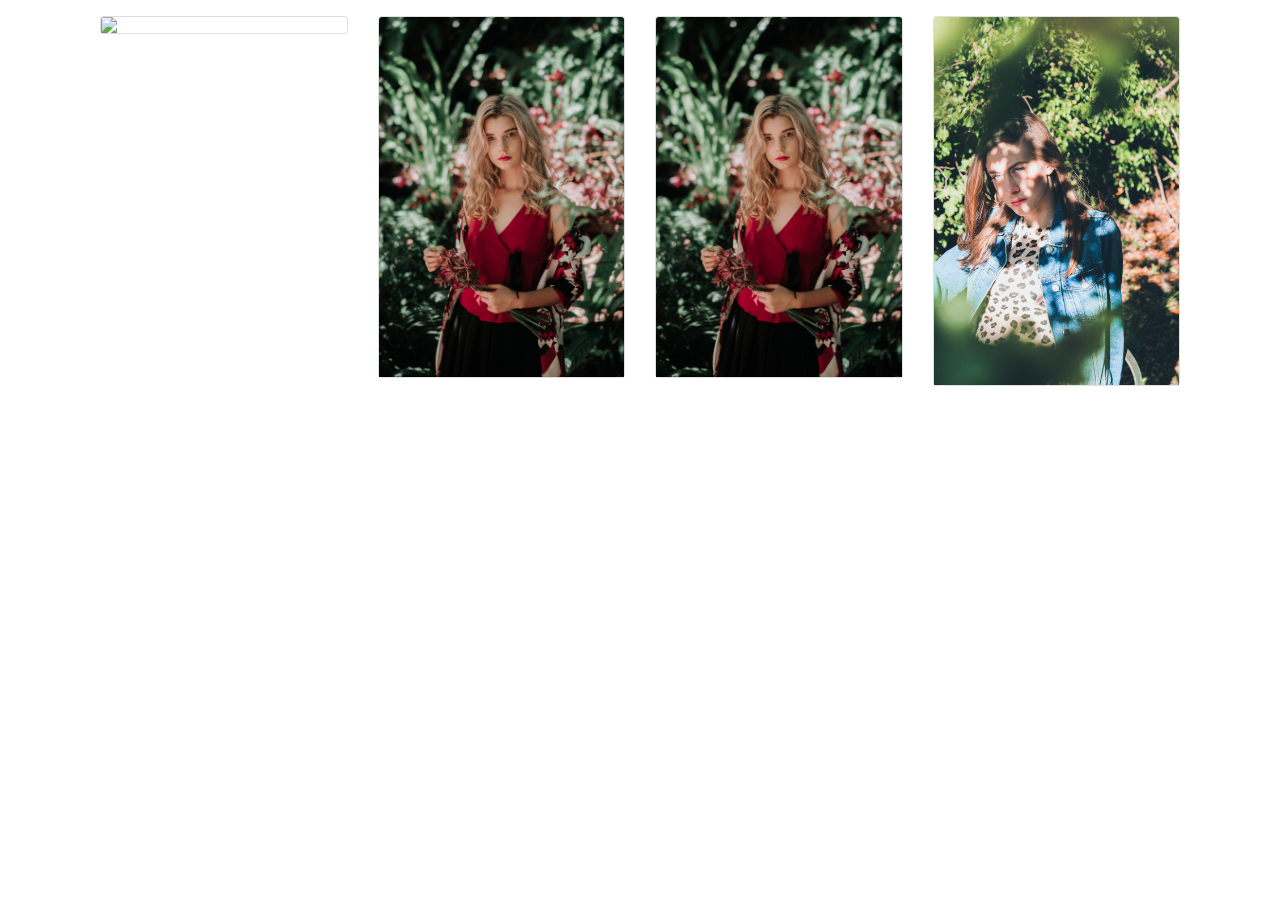
==== contact.html @ fda1fbad "Model, Content Page by KMN" ====
<!DOCTYPE html>
<html>
<head>
  <title>Model Agency</title>
  <meta name="viewport" content="width=device-width, initial-scale=1, shrink-to-fit=no">
  <link rel="stylesheet" type="text/css" href="css/bootstrap.min.css">
  <script type="text/javascript" src="js/jquery.min.js"></script>
  <script type="text/javascript" src="js/bootstrap.bundle.min.js"></script>
  <link rel="stylesheet" type="text/css" href="style.css">
  <link rel="stylesheet" type="text/css" href="font.css">
  <script type="text/javascript" href="custom.js"></script>
</head>
<body>
	<div class="container"> 
  <div class="container">
    <div class="row">

        <!--first slide-->
      <div class="col-lg-3 col-md-6 col-sm-12 my-3">
            <div class="card">
              <img src="images/2.jpg" class="card-img-top">
            </div>
             </div>
            <div class="col-lg-3 col-md-6 col-sm-12 my-3">
            <div class="card">
              <img src="images/14.jpg" class="card-img-top">
            </div>
          </div>
            <div class="col-lg-3 col-md-6 col-sm-12 my-3">
            <div class="card">
              <img src="images/14.jpg" class="card-img-top">
            </div>
          </div>
            <div class="col-lg-3 col-md-6 col-sm-12 my-3">
            <div class="card">
              <img src="images/15.jpg" class="card-img-top">
            </div>
          </div>
        </div>

  </div>
</div>

</body>
</html>
---- style.css ----
#banner {
	background: linear-gradient(to bottom,rgba(218,165,146,.4)0,rgba(218,165,146,4)100%),url(images/7.jpg); 
	width:100%; 
	height:100vh;
	background-repeat: no-repeat;
	background-position: center; 
	background-size: cover; 
}

#headertitle{
	font-family: marck;
}

*{
	font-family: baloo;
}

#divider{
	max-width: 3.25rem; 
	border-width: .2rem; 
	border-color: #fff;
}

#headermain{
	padding:1.25rem 2.25rem;
	font-size:.85rem; 
	font-weight:700; 
	text-transform: uppercase;
	border:none; 
	border-radius: 10rem; 
	background-color: #fff;
}
---- font.css ----
@font-face{
	font-family:"marck"; 
	src:url('fonts/Marck_Script/MarckScript-Regular.ttf');
}

@font-face{
	font-family:'markazi'; 
	src:url('fonts/Markazi_Text/MarkaziText.ttf');
}
@font-face{
	font-family:'tange'; 
	src:url('fonts/Tangerine/Tangerine-Regular.ttf');
}

@font-face{
	font-family:'baloo'; 
	src:url('fonts/Baloo/BalooChettan2-Regular.ttf');
}
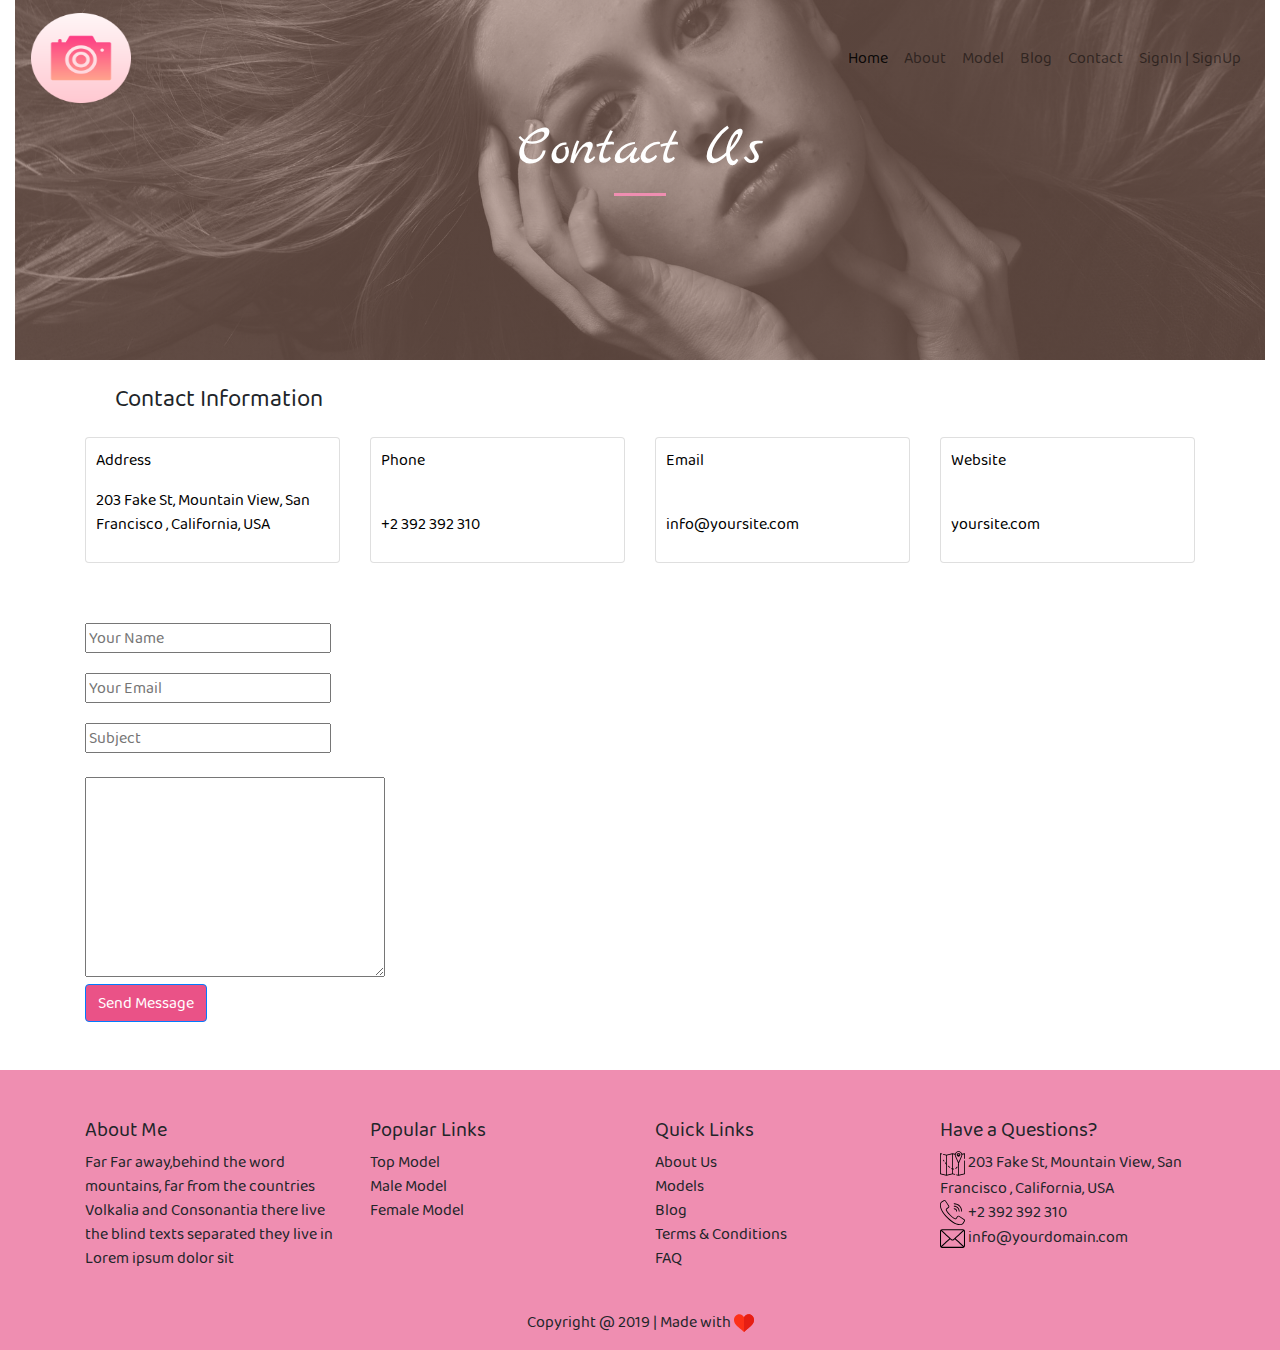
==== commit 3e6199d7: "Message" ====
--- a/contact.html
+++ b/contact.html
@@ -11,35 +11,204 @@
   <script type="text/javascript" href="custom.js"></script>
 </head>
 <body>
-	<div class="container"> 
-  <div class="container">
-    <div class="row">
-
-        <!--first slide-->
-      <div class="col-lg-3 col-md-6 col-sm-12 my-3">
-            <div class="card">
-              <img src="images/2.jpg" class="card-img-top">
-            </div>
-             </div>
-            <div class="col-lg-3 col-md-6 col-sm-12 my-3">
-            <div class="card">
-              <img src="images/14.jpg" class="card-img-top">
-            </div>
-          </div>
-            <div class="col-lg-3 col-md-6 col-sm-12 my-3">
-            <div class="card">
-              <img src="images/14.jpg" class="card-img-top">
-            </div>
-          </div>
-            <div class="col-lg-3 col-md-6 col-sm-12 my-3">
-            <div class="card">
-              <img src="images/15.jpg" class="card-img-top">
-            </div>
-          </div>
+ <div class="container-fluid">
+        <div id="banner3">
+            <nav class="navbar navbar-expand-lg navbar-light">
+                <a class="navbar-brand" href="#"> <img src="images/logo2.png" style="width:100px; height:90px;"></a>
+                <button class="navbar-toggler" type="button" data-toggle="collapse" data-target="#navbarSupportedContent" aria-controls="navbarSupportedContent" aria-expanded="false" aria-label="Toggle navigation">
+                  <span class="navbar-toggler-icon"></span>
+                </button>
+
+                <div class="collapse navbar-collapse" id="navbarSupportedContent">
+                  <ul class="navbar-nav ml-auto">
+                    <li class="nav-item active">
+                      <a class="nav-link" href="index.html">Home</a>
+                    </li>
+                    <li class="nav-item">
+                      <a class="nav-link" href="about.html">About</a>
+                    </li>
+                     <li class="nav-item">
+                      <a class="nav-link" href="model.html">Model</a>
+                    </li>
+                     <li class="nav-item">
+                      <a class="nav-link" href="blog.html">Blog</a>
+                    </li>
+                     <li class="nav-item">
+                      <a class="nav-link" href="contact.html">Contact</a>
+                    </li>
+                     <li class="nav-item">
+                      <a class="nav-link" href="#">SignIn | SignUp</a>
+                    </li>
+
+
+                  </ul>
+                </div>
+
+            </nav>
+
+          <div class="container4">
+              <div class="row justify-content-center">
+                <div class="col-10 " style=" margin-top:1.4px">
+                  <h1 class="text-white display-4 text-center" id="headertitle2">  Contact Us </h1>
+                  <hr id="divider2">
+                </div>
+              
+                
+              </div>
+          </div>
+          </div>
+          <br>
+           <h4 style="margin-left: 100px">Contact Information</h4>
+
+          <div class="container"> 
+            <div class="container3s">
+            <div class="row">
+
+            <!--first slide-->
+            <div class="col-lg-3 col-md-6 col-sm-12 my-3">
+            <div class="card">
+              <p style="text-align: left">
+               Address
+              </p>
+              <p style="text-align: left">
+                 203 Fake St, Mountain View, San Francisco , California, USA 
+              </p>
+
+            </div>
+            </div>
+
+            <div class="col-lg-3 col-md-6 col-sm-12 my-3">
+            <div class="card">
+               <p style="text-align: left">
+               Phone
+              </p>
+              <br>
+            <p style="text-align: left">
+                +2 392 392 310
+              </p>
+            </div>
+            </div>
+
+            <div class="col-lg-3 col-md-6 col-sm-12 my-3">
+            <div class="card">
+           <p style="text-align: left">
+               Email
+              </p>
+              <br>
+             <p style="text-align: left">
+                info@yoursite.com
+              </p>
+
+            </div>
+            </div>
+
+            <div class="col-lg-3 col-md-6 col-sm-12 my-3">
+            <div class="card">
+            <p style="text-align: left">
+                Website
+              </p>
+              <br>
+              <p style="text-align: left">
+                yoursite.com
+              </p>
+            </div>
+            </div>
+           
+            </div>
+          </div>
+
         </div>
-
+</div>
+<br>
+
+
+<div class="container">
+  <div class="row">
+    <div class="col-lg-4">
+      <form>
+        <div>
+      <input type="text" name="name" placeholder="Your Name"  maxlength="200" style="margin-top:20px;"> <br>
+      <input type="text" name="email" placeholder="Your Email" style="margin-top:20px;"> <br>
+      <input type="text" name="subj" placeholder="Subject" style="margin-top:20px;"> <br> <br>
+      <textarea maxlength="30" style="height:200px; width:300px"></textarea>
+      </div>
+      </form>
+      <button type="button" class="btn btn-primary" style="background-color:#ea5287"> Send Message</button>
+    </div>
+
+    <div class="col-lg-4">
+      <iframe src="https://www.google.com/maps/embed?pb=!1m18!1m12!1m3!1d3818.6059881264796!2d96.12316661467938!3d16.845891722630235!2m3!1f0!2f0!3f0!3m2!1i1024!2i768!4f13.1!3m3!1m2!1s0x30c1953fc49fb755%3A0x45b19605a43c3143!2sMyanmar%20IT%20Consulting!5e0!3m2!1sen!2smm!4v1585749444147!5m2!1sen!2smm" width="700" height="370" frameborder="0" style="border:0;" allowfullscreen="" aria-hidden="false" tabindex="0" ></iframe>
+      
+    </div>
+    
   </div>
 </div>
+<br>
+<br>
+
+<footer id="footer" class="footer-1">
+      <div class="main-footer">
+      <div class="container">
+      <div class="row">
+        
+      <div class="col-lg-3 col-sm-6 col-md-3 mt-5 ">
+      <div>
+      <h5>About Me</h5>
+      <p>Far Far away,behind the word mountains, far from the countries Volkalia and Consonantia there live the blind texts separated they live in Lorem ipsum dolor sit</p>
+      </div>
+      </div>
+
+      <div class="col-lg-3 col-sm-6 col-md-3 mt-5">
+          <div>
+              <h5> Popular Links</h5>
+              <p>Top Model <br>
+               Male Model <br>
+              Female Model</p>
+
+          </div>
+      </div>
+
+      <div class="col-lg-3 col-sm-6 col-md-3 mt-5">
+          <div>
+              <h5>Quick Links</h5>
+              <p>About Us <br>
+                  Models <br>
+                Blog <br>
+                Terms & Conditions <br> 
+              FAQ </p> 
+
+          </div>
+      </div>
+
+
+
+      <div class="col-lg-3 col-sm-6 col-md-3 mt-5">
+
+          <div class="widget no-box">
+          <h5 class="widget-title">Have a Questions?</h5>
+          <p>  <img src="images/map.svg" style="width:25px; height:25px;"> 203 Fake St, Mountain View, San Francisco , California, USA <br> 
+           <img src="images/phone.svg" style="width:25px; height:25px;"> +2 392 392 310<br>
+           <img src="images/mail.svg" style="width:25px; height:25px;"> info@yourdomain.com<br>
+
+      </ul>
+      </div>
+      </div>
+
+      </div>
+      </div>
+      </div>
+        <br>
+      <div class="footer-copyriht">
+      <div class="container">
+      <div class="row">
+      <div class="col-md-12 text-center">
+      <p>Copyright @ 2019 | Made with  <img src="images/heart.svg" style="width:20px; height:20px"> </p>
+      </div>
+      </div>
+      </div>
+      </div>
+</footer>
+
 
 </body>
 </html>--- a/style.css
+++ b/style.css
@@ -1,5 +1,5 @@
-#banner {
-	background: linear-gradient(to bottom,rgba(218,165,146,.4)0,rgba(218,165,146,4)100%),url(images/7.jpg); 
+#banner{
+	background: linear-gradient(to bottom,rgba(218,165,146,.4)0,rgba(218,165,146,.4)100%),url(images/7.jpg); 
 	width:100%; 
 	height:100vh;
 	background-repeat: no-repeat;
@@ -29,4 +29,207 @@
 	border:none; 
 	border-radius: 10rem; 
 	background-color: #fff;
+}
+
+#innerbanner {
+	background: linear-gradient(to bottom,rgba(200,165,146,.4)0,rgba(210,165,146,.4)100%),url(images/13.jpg); 
+	width:100%; 
+	height:25vh;
+	background-repeat: no-repeat;
+	background-position: center; 
+	background-size: cover; 
+}
+
+.chic{
+	text-transform: uppercase;
+	color:pink;
+}
+
+.we{
+	font-family: baloo; 
+	font-size:15px;
+	color:black;
+}
+
+.newtitle{
+	font-family: markazi;
+	font-size:25px;
+}
+
+.new2{
+	font-family: markazi;
+	font-size: 20px;
+}
+
+.card2 {
+  max-width: 300px;
+  margin:auto;
+  text-align: center;
+  color:black;
+}
+
+.container3s {
+  position: relative;
+  text-align: center;
+  
+}
+
+.textin {
+  position: absolute;
+  margin-left: 20px;
+  margin-top: 40px;
+  background-color: white;
+  color: #ef8eb1;
+  width:200px;
+  height:25px;
+}
+
+.carousel-inner img{
+	width:100%; 
+	height:500px;
+
+}
+
+/*---------------------------------------------------*/
+/* Slideshow container */
+.slideshow-container {
+  position: relative;
+}
+
+/* Slides */
+.mySlides {
+  display: none;
+  padding: 80px;
+  text-align: center;
+}
+
+/* Next & previous buttons */
+.prev, .next {
+  cursor: pointer;
+  position: absolute;
+  top: 50%;
+  width: auto;
+  margin-top: -30px;
+  padding: 16px;
+  color: #d3a2b4;
+  font-weight: bold;
+  font-size: 20px;
+  border-radius: 0 3px 3px 0;
+  user-select: none;
+}
+
+/* Position the "next button" to the right */
+.next {
+  position: absolute;
+  right: 0;
+  border-radius: 3px 0 0 3px;
+}
+
+/* On hover, add a black background color with a little bit see-through */
+.prev:hover, .next:hover {
+  background-color: #d3a2b4;/*rgba(0,0,0,0.8)*/;
+  color: white;
+}
+
+/* The dot/bullet/indicator container */
+.dot-container {
+  text-align: center;
+  padding: 20px;
+}
+
+/* The dots/bullets/indicators */
+.dot {
+  cursor: pointer;
+  height: 15px;
+  width: 15px;
+  margin: 0 2px;
+  background-color: #ef8eb1;
+  border-radius: 50%;
+  display: inline-block;
+  transition: background-color 0.6s ease;
+}
+
+/* Add a background color to the active dot/circle */
+.active2, .dot:hover {
+  background-color: red;
+}
+
+/* Add an italic font style to all quotes */
+q {font-style: italic;}
+
+
+
+#footer {
+  background-color: #ef8eb1;
+}
+
+#banner2 {
+  background: linear-gradient(to bottom,rgba(218,165,146,.4)0,rgba(218,165,146,.4)100%),url(images/1.jpg); 
+  width:100%; 
+  height:40vh;
+  background-repeat: no-repeat;
+  background-position: center; 
+  background-size: cover; 
+}
+
+#headertitle2{
+  font-family: marck;
+
+}
+
+*{
+  font-family: baloo;
+}
+
+#divider2{
+  max-width: 3.25rem; 
+  border-width: .2rem; 
+  border-color: #ef8eb1 ;
+  margin-top:1px;
+}
+
+.container4{
+  height:2px;
+}
+
+#banner3 {
+  background: linear-gradient(to bottom,rgba(218,165,146,.4)0,rgba(218,165,146,.4)100%),url(images/10.jpg); 
+  width:100%; 
+  height:40vh;
+  background-repeat: no-repeat;
+  background-position: center; 
+  background-size: cover; 
+}
+
+#banner4 {
+  background: linear-gradient(to bottom,rgba(218,165,146,.4)0,rgba(218,165,146,.4)100%),url(images/24.jpg); 
+  width:100%; 
+  height:40vh;
+  background-repeat: no-repeat;
+  background-position: center; 
+  background-size: cover; 
+}
+.p1{
+  font-family: baloo;
+  font-size: 20px;
+  color: #ef8eb1 ;
+
+}
+
+.p2{
+   font-family:  tangerine; 
+   font-size: 30px; 
+}
+
+.container4e{
+  margin-left:80px;
+  margin-right: 20px;
+
+
+}
+
+.card {
+  max-width: 300px;
+  padding:10px;
+  color:black;
 }